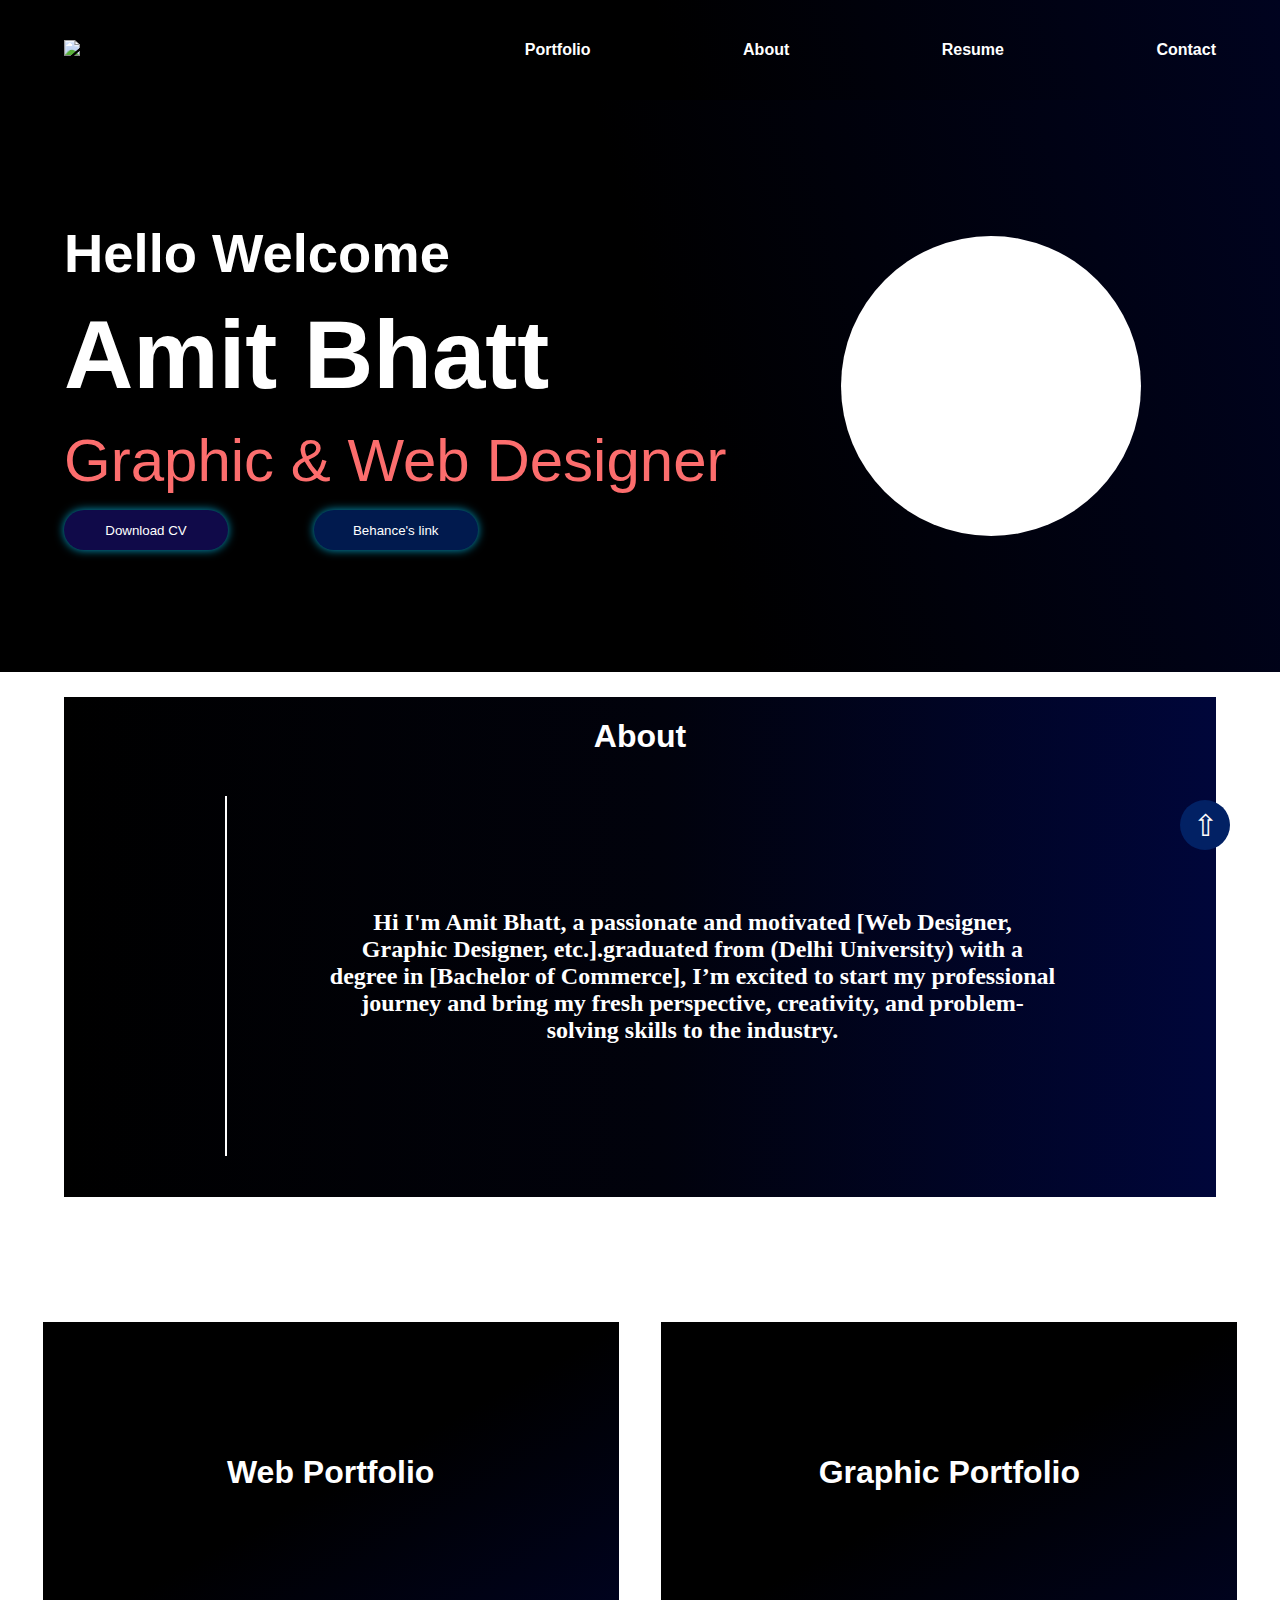
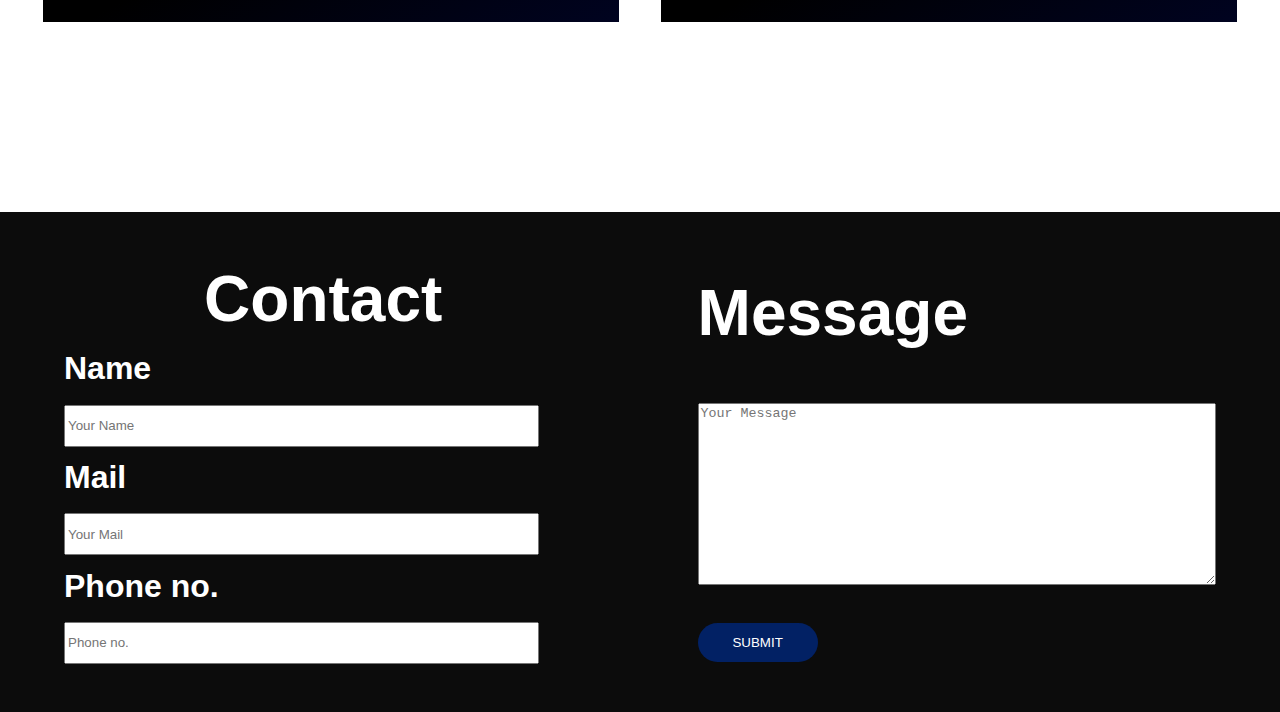
==== index.html @ 33910c09 "Add files via upload" ====
<!DOCTYPE html>
<html lang="en">

<head>
    <meta charset="UTF-8">
    <meta name="viewport" content="width=device-width, initial-scale=1.0">
    <title>Document</title>
    <link rel="stylesheet" href="style.css">
    <link href="https://fonts.googleapis.com/css2?family=Open+Sans:ital,wght@0,300..800;1,300..800&display=swap"
        rel="stylesheet">
</head>

<body>



    <a href="#header"><button class="btn1">&#8679;</button></a>


    <!-- nav button -->

    <nav>
        <div class="ham-menu">
            <span></span>
            <span></span>
            <span></span>
        </div>

    </nav>


    <header>
        <div class="header" id="header">
            <div class="logo"><img src="images/logoname.png"></div>
            <ul class="ul">
                <li class="profilephoto"></li>
                <li><a href="#portfolio"> Portfolio</a>


                <li><a href="#about">About</a></li>
                <li><a href="images/Amit CV.pdf" download="" target="_blank">Resume</a></li>
                <li><a href="#contact">Contact</a></li>
            </ul>
        </div>
    </header>


    <!-- Profile -->

    <div class="profile">
        <div class="profile1">

            <div class="profileleft">
                <div class="welcome">
                    <h1>Hello Welcome</h1>
                </div>

                <div class="name">
                    <h1>Amit Bhatt</h1>
                </div>

                <div class="role">
                    <li>Graphic & Web Designer</li>
                    </ul>
                </div>

                <div class="resumebtn1">
                    <button class="resumebtn"><a href="images/Amit CV.pdf"> Download CV</a></button>
                    <a href=""><button class="behance">Behance's link</button></a>
                </div>




                <!-- <div class="profiletext">
                        <p>I Code digital experience and beautiful brand aesthetics
                            As a young designer involved in making several projects, i have
                            the right mixing skills, knowledge, patience and inspiration to make
                            potential designs.
                        </p>
                    </div> -->

            </div>

            <div class="profileright">
                <div class="photo"></div>
            </div>
        </div>
    </div>


    <!-- about -->

    <div class="about" id="about">
        <div class="about1">
            <div class="abouttext">
                <h1>About</h1>
            </div>

            <div class="about2">
                <div class="line"></div>
                <div class="abouttext1">
                    <h2>Hi I'm Amit Bhatt, a passionate and motivated [Web
                        Designer, Graphic Designer, etc.].graduated from (Delhi University) with a degree in [Bachelor
                        of Commerce], I’m excited to start my professional
                        journey and bring my fresh perspective, creativity, and problem-solving skills to the industry.
                    </h2>
                </div>
            </div>
        </div>
    </div>

    <!-- portfolio -->

    <div class="portfolio" id="portfolio">


        <div class="tabs">
            <div class="webtab">
                <h1>Web Portfolio</h1>
            </div>

            <div class="graphictab">
                <h1>Graphic Portfolio</h1>

            </div>
        </div>

        <div class="web">

            <div class="webtext">
                <h1>Web Designing</h1>

            </div>
            <div class="no">
                <h2>1.Stich-Fix Website<h2>
            </div>

            <div class="website1">
                <div class="websiteui1"><img src="images/website1.png"></div>


                <div class="website1text">
                    <p>Website is build through HTML and CSS tools it is clothes branding related website, where user
                        can browse clothes, and responsive for all devices (smartphone, tablet and laptop)
                    </p>

                    <div class="tools">
                        <img src="images/html.png">
                        <img src="images/css.png">
                        <img src="images/javascript.png">
                    </div>
                    <a href="clone.html"><button class="link">website link</button></a>
                </div>

            </div>

            <div class="no">
                <h2>2.Plashoe Landscape Website<h2>
            </div>

            <div class="website2">

                <div class="website1text2">
                    <p>second website is created for shoes brand, where user can buy we have used same tools (HTML, CSS
                        and JAVASCRIPT)
                        and responsive for all devices smartphone,tablet and laptop.</p>
                    <div class="tools">
                        <img src="images/html.png">
                        <img src="images/css.png">
                        <img src="images/javascript.png">
                    </div>
                    <a href="Lanscape Website.html"><button class="link">website link</button></a>
                </div>

                <div class="websiteui2"><img src="images/website2.png"></div>
            </div>

            <div class="no">
                <h2>3.Error Page Website<h2>
            </div>

            <div class="website1">
                <div class="websiteui1"><img src="images/website3.png"></div>
                <div class="website1text">
                    <p>This is error page page which will show the server error warning to user.
                    </p>
                    <div class="tools">
                        <img src="images/html.png">
                        <img src="images/css.png">
                        <img src="images/javascript.png">
                    </div>
                    <a href="Error Page.html"><button class="link">website link</button></a>
                </div>
            </div>


            <div class="no">
                <h2>4.Outdoor Adventure (Single Page Website)<h2>
            </div>

            <div class="website3">
                <div class="website1text3">
                    <p>This is single page website is related to travelling 
                        website, created on only single page and in this website also use google font poppins san serif
                        and website responsive for all devices smartphone, tablet and laptop.
                    </p>
                    <div class="tools">
                        <img src="images/html.png">
                        <img src="images/css.png">
                        <img src="images/javascript.png">
                    </div>
                    <a href="travel.html"><button class="link">website link</button></a>
                </div>
                <div class="websiteui3"><img src="images/website4.png">
                </div>
            </div>

            <div class="no">
                <h2>5.Food Truck (single page website)<h2>
            </div>

            <div class="website1">
                <div class="websiteui1"><img src="images/website5.png"></div>
                <div class="website1text">
                    <p>This is single page website, one is related to food truck
                        website, created on only single page and in this website also use google font poppins san serif
                        and website responsive for all devices and website responsive for all devices
                        smartphone, tablet and laptop.
                    </p>
                    <div class="tools">
                        <img src="images/html.png">
                        <img src="images/css.png">
                        <img src="images/javascript.png">
                    </div>
                    <a href="Food.html"><button class="link">website link</button></a>
                </div>
            </div>

            <div class="no">
                <h2>6.Amazon Prime (Multiple Page Website)<h2>
            </div>

            <div class="website2">

                <div class="website1text">
                    <p>This is created for multiple website pages, website is working on multipages website related
                        entertainment content
                        (Movie, TV shows and Anime etc.) we also create website layout from scratch
                        and also use photoshop for logo and image resolution, all the pages here are responsive
                        for smartphones, tablets and laptop.(smartphone, tablet and laptop).
                    </p>
                    <div class="tools">
                        <img src="images/html.png">
                        <img src="images/css.png">
                        <img src="images/javascript.png">
                    </div>
                    <a href="Home.html"><button class="link">website link</button></a>
                </div>
                <div class="websiteui1"><img src="images/website6.png"></div>
            </div>
        </div>




        <div class="graphic" id="graphic">


            <div class="graphictexthead">
                <div class="graphictext">
                    <h1>Graphic Designing</h1>
                </div>
                <div class="logotext">
                    <h2>Logo Design</h2>
                </div>
            </div>


            <div class="graphic1">

                <div class="logo1"><img src="images/logo 1.png"></div>
                <div class="graphictext1">
                    This logo respresent (Delicious Point) restaurant that emphasizes high-quality, flavorful food in a
                    welcoming,
                    comfortable atmosphere. The restaurant offers a diverse range of dishes that cater to different
                    tastes, using fresh, premium ingredients. It’s a place where people come to enjoy a satisfying meal
                    that feels like an experience — indulgent yet familiar. The focus is on creating a destination for
                    anyone craving a delicious meal in a relaxed setting.
                </div>
            </div>

            <div class="graphic2">

                <div class="graphictext1">
                    The FoodieBuddy logo is designed to represent the vibrant, exciting world of food and culinary
                    exploration. It combines elements that evoke a sense of community, friendship, and passion for all
                    things food-related.
                </div>
                <div class="logo2"> <img src="images/logo 2.png"></div>
            </div>
            <div class="btn3">Behance link for both logo
                <a href=""><button class="behance1">Behance's link</button></a>
            </div>
        </div>
    </div>


    <form action="#">
        <div class="contact" id="contact">
            <div class="contact1">
                <div class="contactleft">
                    <div class="contacttext">
                        <h1>Contact</h1>
                    </div>
                    <div class="name1">Name</div>
                    <div class="name1"><input type="text" id="name" placeholder="Your Name"> </div>
                    <div class="name1">Mail</div>
                    <div class="name1"><input type="text" id="email" placeholder="Your Mail"></div>
                    <div class="name1">Phone no.</div>
                    <div class="name1"><input type="text" id="phone" placeholder="Phone no."></div>

                </div>
                <div class="contactright">
                    <div class="message">
                        <h1>Message<h1>
                    </div>
                    <div class="name2"><textarea type="text" id="message" placeholder="Your Message"></textarea></div>

                    <div class="btn2">
                        <button type="submit">SUBMIT</button>
                    </div>
                </div>
            </div>
        </div>
    </form>




    <script src="https://smtpjs.com/v3/smtp.js"></script>
    <script src="https://cdn.jsdelivr.net/npm/sweetalert2@11"></script>


    <script>

        // contact mail

        const form = document.querySelector('form');
        const fullname = document.getElementById("name");
        const email = document.getElementById("email");
        const phone = document.getElementById("phone");
        // const subject = document.getElementById("subject");
        const mess = document.getElementById("message");

        function sendEmail() {
            const bodyMessage = `Full Name: ${fullname.value}<br> Email: ${email.value}<br> Phone Number: ${phone.value}<br> 
             Message: ${mess.value}`;

            Email.send({
                Host: "smtp.elasticemail.com",
                Username: "mbhatt518@gmail.com",
                Password: "A0C6AF4D982AA64A4A8E4405C16E812046C7",
                To: 'mbhatt518@gmail.com',
                From: "mbhatt518@gmail.com",
                Subject: mess.value,
                Body: bodyMessage

            }).then(
                message => {
                    if (message == "OK") {
                        Swal.fire({
                            title: "Success!",
                            text: "Message Sent Successfully!",
                            icon: "success"
                        });

                    }
                }
            );
        }

        form.addEventListener("submit", (e) => {
            e.preventDefault();

            sendEmail();

        });

        // contact mail end


        // web js

        const webtab = document.querySelector(".webtab");
        const web = document.querySelector(".web");
        let clicked = true;

        // const graphictab = document.querySelector(".graphictab");

        webtab.addEventListener("click", () => {
            // webtab.classList.remove("webtab")
            if (clicked) {
                webtab.style.background = 'linear-gradient(151deg, rgb(0 0 0) 0%, rgb(9 31 147) 52%, rgb(5 7 24) 100%)';
                graphictab.style.background = '';
                clicked1 = true;

            }

            else {
                webtab.style.background = '';

            }

            clicked = !clicked;

            graphic.classList.remove("active")
            web.classList.toggle("active");


        });

        const graphictab = document.querySelector(".graphictab");
        const graphic = document.querySelector(".graphic");
        let clicked1 = true;
        // const graphictab = document.querySelector(".graphictab");

        graphictab.addEventListener("click", () => {

            if (clicked1) {
                graphictab.style.background = 'linear-gradient(151deg, rgb(0 0 0) 0%, rgb(9 31 147) 52%, rgb(5 7 24) 100%)';
                webtab.style.background = '';
                clicked = true;

            }
            else {
                graphictab.style.background = '';
            }



            clicked1 = !clicked1;

            graphic.classList.toggle("active");
            web.classList.remove("active");

        });


        const hamMenu = document.querySelector(".ham-menu");

        const ul = document.querySelector(".ul");

        hamMenu.addEventListener("click", () => {
            hamMenu.classList.toggle("active");
            ul.classList.toggle("active");
        });


    </script>



</body>

</html>
---- style.css ----
body {
    margin: 0;
    padding: 0;
    font-family: 'poppins', sans-serif;
}

html {
    scroll-behavior: smooth;
}


h1,
h2,
h3,
h4,
h5,
h6 {
    margin: 0;
}


.btn1 {
    width: 50px;
    height: 50px;
    background-color: rgb(2, 33, 100);
    border-radius: 50px;
    font-size: 30px;
    position: fixed;
    right: 50px;
    bottom: 50px;
    border: none;
}

.btn1:hover {
    transition: 0.5s;
    background-color: rgb(58, 58, 58);
    cursor: pointer;
}

a .btn1 {
    text-decoration: none;
    color: rgb(255, 253, 253);

}

header {
    width: 100%;
    height: 100px;
    /* background: linear-gradient(85deg, rgba(0,0,0,1) 0%, rgba(1,6,11,1) 68%, rgba(3,17,32,1) 96%, rgba(2,3,27,1) 100%); */
    background: linear-gradient(75deg, rgba(0, 0, 0, 1) 0%, rgba(0, 0, 0, 1) 52%, rgba(0, 3, 31, 1) 100%);
    display: flex;
    justify-content: center;
    align-items: center
}

.header {
    width: 90%;
    height: 100px;
    display: flex;
    justify-content: space-between;
    align-items: center;
    position: relative;
}

.header ul {
    width: 60%;
    height: 100px;
    display: flex;
    justify-content: space-between;
    align-items: center;
    font-size: 20px;
    font-weight: 600;
    font-family: Arial, Helvetica, sans-serif;
}


ul li {
    list-style: none;
    text-decoration: none;
    cursor: pointer;
    color: white;
    display: flex;
    justify-content: space-between;
    align-items: center;
    font-family: Arial, Helvetica, sans-serif;
    font-size: 16px;

}

ul li a {
    list-style: none;
    color: white;
    text-decoration: none;
}

.dropdown ul {
    width: 100%;
    list-style: none;
    cursor: pointer;
    color: white;
    display: flex;
    justify-content: space-evenly;
    align-items: center;
    flex-direction: column;
}

.dropdown ul li {
    width: 100%;
    text-align: center;
    display: flex;
    justify-content: center;
    align-items: center;


}

.dropdown ul li a {
    list-style: none;
    color: white;
    text-decoration: none;
}

.dropdown {
    display: none;
}

ul li:hover .dropdown {
    display: block;
    width: 225px;
    height: 100px;
    position: absolute;
    top: 60px;
    left: 400px;
    display: flex;
    justify-self: center;
    align-items: center;
    z-index: 8;
}

/* .dropdown {
    display: none;
}

ul li:hover .dropdown {
    display: block;
    position: absolute;
    margin-left: -16px;
    margin-top: 16px;
    z-index: 8;
    background-color: rgb(0, 0, 0);
    

} */


/* profile */

.profile {
    width: 100%;
    height: 572px;
    background: rgb(0, 0, 0);
    background: linear-gradient(75deg, rgba(0, 0, 0, 1) 0%, rgba(0, 0, 0, 1) 52%, rgba(0, 3, 31, 1) 100%);
    display: flex;
    justify-content: center;
    align-items: center;
}

.profile1 {
    width: 90%;
    height: 90%;
    display: flex;
    justify-content: space-between;
    align-items: center;

}

.profileleft {
    width: 70%;
    height: 360px;
    display: flex;
    justify-content: space-evenly;
    align-items: flex-start;
    flex-direction: column;

}

p {
    margin: 0;
    font-size: large;

}

.profiletext {
    width: 100%;
    /* text-align: center; */
    color: white;
    font-family: Arial, Helvetica, sans-serif;

}

.welcome {
    width: 100%;
    /* text-align: center; */
    font-size: 1.7rem;
    color: white;
    font-family: Arial, Helvetica, sans-serif;

}

.name {
    color: white;
    font-size: 3rem;
    font-family: 'Segoe UI', Tahoma, Geneva, Verdana, sans-serif;
}

.role {
    width: 100%;
    height: auto;
    font-size: 60px;

}

.role li {
    text-decoration: none;
    list-style: none;
    color: #FC6D6D;
}



.resumebtn1 {
    width: 59%;
    height: auto;
    display: flex;
    justify-content: space-between;
    align-items: center;

}

.resumebtn {
    width: 164px;
    height: 40px;
    background-color: rgb(16, 10, 73);
    box-shadow:0 0px 10px #059dc4;
    border-radius: 50px;
    cursor: pointer;
    transition: 0.5s;
    border: none;
}

.resumebtn a {
    color: white;
    text-decoration: none;
}

.resumebtn:hover {
    color: black;
    background-color: rgb(255, 255, 255);
    transition: 1s;
}

.resumebtn:hover a {
    color: rgb(7, 7, 7);
}


.behance {
    width: 164px;
    height: 40px;
    background-color: #011a4e;
    box-shadow:0 0px 10px #059dc4;
    border-radius: 50px;
    border: none;
    color: white;
    cursor: pointer;
}

.behance:hover {
    color: rgb(0, 0, 0);
    background-color: rgb(255, 255, 255);
    transition: 1s;

}

.behance:hover a {
    color: rgb(0, 0, 0);

}

.btn3{
    width: 100%;
    height: 100px;
    display: flex;
    justify-content: center;
    align-items: center;
    margin: 0 10px;
    font-size: large;
    color: white;
    font-family: 'poppins'sans-serif;
}

.behance1 {
    width: 129px;
    height: 39px;
    background-color: #011a4e;
    box-shadow:0 0px 10px #059dc4;
    border-radius: 50px;
    border: none;
    color: white;
    cursor: pointer;
    margin: 0 30px;
    
}

.behance1:hover {
    color: rgb(0, 0, 0);
    background-color: rgb(255, 255, 255);
    transition: 1s;

}

.behance1:hover a {
    color: rgb(0, 0, 0);

}







.profileright {
    width: 45%;
    height: 400px;
    display: flex;
    justify-content: center;
    align-items: center;

}

.photo {
    width: 300px;
    height: 300px;
    background-color: white;
    border-radius: 200px;
    display: flex;
    justify-content: center;
    align-items: center;
    overflow: hidden;
}

.profilephoto {
    display: none;
}

.photo img {
    width: 100%;
    height: 100%;
}


/* about */

.about {
    width: 100%;
    height: 550px;
    /* background: linear-gradient(75deg, rgba(0, 0, 0, 1) 0%, rgba(0, 0, 0, 1) 52%, rgba(0, 3, 31, 1) 100%); */
    display: flex;
    justify-content: center;
    align-items: center;

}

.about1 {
    width: 90%;
    height: 500px;
    /* background: linear-gradient(75deg, rgba(0, 0, 0, 1) 0%, rgba(0, 0, 0, 1) 52%, rgba(0, 3, 31, 1) 100%); */
    background: linear-gradient(90deg, rgb(0 0 0) 0%, rgb(1 2 12) 52%, rgb(0 6 58) 100%);
    display: flex;
    justify-content: space-evenly;
    align-items: center;
    flex-direction: column;

}

.abouttext {
    color: white;
}



.about2 {
    width: 90%;
    height: 400px;
    display: flex;
    justify-content: space-evenly;
    align-items: center;

}

.line {
    width: 2px;
    height: 90%;
    background-color: white;
}

.abouttext1 {
    width: 70%;
    height: 90%;
    color: rgb(255, 255, 255);
    text-align: center;
    display: flex;
    justify-content: center;
    align-items: center;
    /* font-family: 'poppins', sans-serif; */
    font-family: ui-sans-serif;
}


/* portfolio */

.portfolio {
    width: 100%;
    /* height: 4000px; */
    height: auto;
    background: linear-gradient(75deg, rgba(0, 0, 0, 1) 0%, rgba(0, 0, 0, 1) 52%, rgba(0, 3, 31, 1) 100%);

}

.space {
    width: 100%;
    height: 100px;

}


.webtext {
    width: 100%;
    height: 90px;
    text-align: center;
    /* background: linear-gradient(75deg, rgba(0,0,0,1) 0%, rgb(0 2 18) 52%, rgba(0 9 88) 100%); */
    background: linear-gradient(87deg, rgb(10 10 56) 0%, rgb(5 11 44) 52%, rgb(1 8 84) 100%);
    color: white;
    display: flex;
    justify-content: center;
    align-items: center;
}

/* tabs */

.tabs {
    width: 100%;
    height: 500px;
    display: flex;
    justify-content: space-evenly;
    align-items: center;
    /* background: linear-gradient(75deg, rgba(0, 0, 0, 1) 0%, rgba(0, 0, 0, 1) 0%,rgb(0 5 44) 52%, rgb(1 14 137) 100%); */
    background-color: rgb(255, 255, 255);

}

.webtab {
    width: 45%;
    height: 300px;
    color: white;
    display: flex;
    justify-content: center;
    align-items: center;
    background: linear-gradient(151deg, rgb(0, 0, 0) 0%, rgb(0, 0, 0) 52%, rgb(0, 3, 32) 100%);
    /* background: blue; */
    cursor: pointer;
}




.webtab:hover {
    transition: 1s;
    font-size: 1.4rem;
}



.graphictab {
    width: 45%;
    height: 300px;
    color: white;
    display: flex;
    justify-content: center;
    align-items: center;
    background: linear-gradient(151deg, rgb(0, 0, 0) 0%, rgb(0, 0, 0) 52%, rgb(0, 3, 32) 100%);
    cursor: pointer;
}

.graphictab:hover {
    transition: 1s;
    font-size: 1.4rem;
}



/* webdesigning */

.web {
    display: none;
}

/* .web {
    
    width: 100%;
    height: 2345px;
    display: flex;
    justify-content: space-evenly;
    align-items: center;
    flex-direction: column;
    color: rgb(0, 0, 0);
    background: linear-gradient(75deg, rgba(0, 0, 0, 1) 0%, rgb(0 2 18) 52%, rgba(0 9 88) 100%);
} */

.web.active {
    width: 100%;
    height: 3199px;
    display: flex;
    justify-content: space-evenly;
    align-items: center;
    flex-direction: column;
    color: rgb(0, 0, 0);
    background: linear-gradient(75deg, rgba(0, 0, 0, 1) 0%, rgb(0 2 18) 52%, rgba(0 9 88) 100%);
}



.website1 {
    width: 100%;
    height: 290px;
    display: flex;
    justify-content: space-evenly;
    align-items: center;
}


.no {
    width: 100%;
    height: 100px;
    color: white;
    text-align: center;
    display: flex;
    justify-content: center;
    align-items: center;
}


.websiteui1 {
    width: 33%;
    height: 240px;
    color: white;

}

.websiteui1 img {
    width: 100%;
    height: 100%;

}


/* .website1cover{
    width: 70%;
    height: 360px;
    background-color: blue;
} */


.website1text {
    width: 50%;
    height: 290px;
    font-size: 2rem;
    display: flex;
    justify-content: space-evenly;
    align-items: center;
    flex-direction: column;
    font-family: "Open Sans", sans-serif;
    font-optical-sizing: auto;
    color: white;
    /* background-color: rgba(180, 180, 180, 0.466); */
}



.tools {
    width: 25%;
    height: 100px;
    display: flex;
    justify-content: space-between;
    align-items: center;
}

.tools img {
    width: 70px;
    height: 70px;
}



.link {
    width: 140px;
    height: 40px;
    border-radius: 30px;
    text-align: center;
    display: flex;
    align-items: center;
    justify-content: center;
    background: #f1ff0a;
    cursor: pointer;
    border: none;
}

.website1text a {
    font-size: 1.2rem;
    text-decoration: none;
    color: black;
}



.website2 {
    width: 100%;
    height: 290px;
    display: flex;
    justify-content: space-evenly;
    align-items: center;
    color: wheat;

}

.website1text2 a {
    font-size: 1.2rem;
    text-decoration: none;
    color: black;
}

.websiteui2 {
    width: 33%;
    height: 240px;
    color: white;

    display: flex;
    justify-content: space-between;
    align-items: center;
    flex-direction: column;
}



.websiteui2 img {
    width: 100%;
    height: 100%;
}

/* two single page */

.website3 {
    width: 100%;
    height: 290px;
    display: flex;
    justify-content: space-around;
    align-items: center;

}

.website1text3 {
    width: 50%;
    height: 290px;
    /* font-size: 1.6rem; */
    display: flex;
    justify-content: space-evenly;
    align-items: center;
    flex-direction: column;
    font-family: "Open Sans", sans-serif;
    font-optical-sizing: auto;
    color: white;
    /* background-color: rgba(180, 180, 180, 0.466); */

}

.website1text3 a {
    font-size: 1.2rem;
    text-decoration: none;
    color: black;
}



.websiteui3 {
    width: 33%;
    height: 240px;
    display: flex;
    justify-content: space-evenly;
    align-items: center;
}

.websiteui3 img {
    width: 100%;
    height: 100%;
}





.website1text2 {
    width: 50%;
    height: 290px;
    /* font-size: 1.6rem; */
    font-family: sans-serif;
    display: flex;
    justify-content: space-evenly;
    align-items: center;
    flex-direction: column;
    font-family: "Open Sans", sans-serif;
    font-optical-sizing: auto;
    color: white;

}


/* graphic */

.graphic {
    display: none;
}

.graphic.active {
    width: 100%;
    height: 1050px;
    display: flex;
    justify-content: space-between;
    align-items: center;
    flex-direction: column;
    background: linear-gradient(87deg, rgb(0 0 0) 0%, rgb(51 61 135) 52%, rgb(119 124 173) 100%);
}

.graphictexthead {
    width: 100%;
    height: 306px;
    display: flex;
    justify-content: space-evenly;
    align-items: center;
    flex-direction: column;
}

.graphictext {
    width: 100%;
    height: 90px;
    text-align: center;
    background: linear-gradient(87deg, rgb(10 10 56) 0%, rgb(41 50 124) 52%, rgb(116 121 171) 100%);
    color: white;
    display: flex;
    align-items: center;
    justify-content: center;


}

.logotext {
    width: 100%;
    height: 40px;
    text-align: center;
    color: white;
    display: flex;
    align-items: center;
    justify-content: center;
}



.graphic1 {
    width: 100%;
    height: 600px;
    display: flex;
    justify-content: space-evenly;
    align-items: center;


}

.graphic2 {
    width: 100%;
    height: 600px;
    display: flex;
    justify-content: space-evenly;
    align-items: center;


}

.logo1 {
    width: 40%;
    height: 360px;
    border-radius: 40px;

}

.logo1 img {
    width: 100%;
    height: 100%;

}

.logo2 {
    width: 40%;
    height: 360px;
    border-radius: 40px;
    overflow: hidden;

}

.logo2 img {
    width: 100%;
    height: 100%;

}




.graphictext1 {
    width: 50%;
    height: 200px;
    color: white;
    display: flex;
    justify-content: center;
    align-items: center;
    font-size: 20px;
    font-family: ui-sans-serif;

}






/* resume */

/* contact */



form {
    width: 100%;
    height: 590px;
    display: flex;
    justify-content: flex-end;
    align-items: center;
    flex-direction: column;
}

.contact {
    width: 100%;
    height: 500px;
    display: flex;
    justify-content: center;
    align-items: center;
    background-color: rgb(12 12 12);
    color: white;
}

.contact1 {
    width: 90%;
    height: 300px;
    display: flex;
    justify-content: space-between;
    align-items: center;


}

.contactleft {
    width: 45%;
    height: 400px;
    display: flex;
    justify-content: space-between;
    align-items: center;
    flex-direction: column;
}

.contacttext {
    font-size: 2rem;
    font-family: sans-serif;
}

.name1 {
    width: 100%;
    height: 40px;
    font-size: 2rem;
    font-family: sans-serif;
    font-weight: 700;

}



input {
    width: 90%;
    height: 90%;
    outline: none;
    display: flex;
    justify-content: center;
    align-items: center;


}

.contactright {
    width: 45%;
    height: 400px;
    display: flex;
    justify-content: space-between;
    align-items: center;
    flex-direction: column;

}

.message {
    width: 100%;
    height: 102px;
    font-size: 2rem;
    font-family: sans-serif;
    font-weight: 700;
    display: flex;
    justify-content: flex-start;
    align-items: center;
}

.name2 {
    width: 100%;
    height: 176px;
    display: flex;
    justify-content: center;
    align-items: center;
    background-color: aquamarine;
}

.name2 textarea {
    width: 100%;
    height: 176px;
    display: flex;
    align-items: center;
}

.btn2 {
    width: 100%;
    height: 39px;
    display: flex;
    justify-content: flex-start;

}

.btn2 button {
    width: 120px;
    height: 39px;
    background: #022164;
    color: white;
    cursor: pointer;
    justify-content: flex-start;
    align-items: flex-start;
    border-radius: 20px;
    border: none;
}

.btn2 button:hover {
    background-color: #ffffff;
    color: rgb(0, 0, 0);
    transition: 1s;
}



@media only screen and (max-width:768px) {



    .logo {
        width: 90px;
        height: 70px;
        display: flex;
        justify-content: center;
        align-items: center;
    }


    .logo img {
        width: 70px;
        height: 70px;
    }

    .header {
        position: relative;
    }

    .header ul {
        width: 50%;
        padding: 0;
        height: 110vh;
        max-width: 50%;
        right: 10px;
        position: fixed;
        display: flex;
        justify-content: space-evenly;
        align-items: center;
        flex-direction: column;
        font-size: 20px;
        font-weight: 600;
        position: fixed;
        background: #030512;
        font-family: Arial, Helvetica, sans-serif;
        top: -20px;
        /* text-align: center; */
        right: -390px;
        transition: 0.5s;
    }

    .header ul.active {
        right: -39px;
    }

    .photo {
        width: 300px;
        height: 300px;
    }


    .profilephoto {
        width: 100px;
        height: 100px;
        display: block;
        border-radius: 70px;
        background-color: rgb(255, 255, 255);
    }

    /* nav{
    width: 100px;
    height: 100px;
    background-color: rgb(59, 57, 57);
} */

    .ham-menu {
        width: 36px;
        height: 36px;
        background-color: #00000078;
        display: flex;
        justify-content: space-evenly;
        align-items: center;
        flex-direction: column;
        position: fixed;
        right: 26px;
        top: 20px;
        z-index: 1;
    }



    .ham-menu span {
        width: 70%;
        height: 2px;
        background-color: rgb(255, 255, 255);
        left: 50%;
        top: 50%;
        position: absolute;
        transform: translate(-50%, -50%);
        transition: .3s ease;


    }

    .ham-menu span:nth-child(1) {
        top: 34%;
    }

    .ham-menu span:nth-child(3) {
        top: 66%;
    }



    .ham-menu.active span:nth-child(1) {
        top: 50%;
        transform: translate(-50%, -50%) rotate(45deg);
    }

    .ham-menu.active span:nth-child(2) {
        opacity: 0;
    }

    .ham-menu.active span:nth-child(3) {
        top: 50%;
        transform: translate(-50%, -50%) rotate(-45deg);
    }

    /* profile */

    .profile {
        height: 399px;
    }




    /* profile */




    .profileleft {
        height: 278px;

    }

    .welcome {
        width: 100%;
        font-size: 1rem;
    }

    .name {
        font-size: 1rem;
    }

    .resumebtn1 {
        width: 60%;
    }

    .resumebtn {
        width: 46%;
        height: 34px;
    }

    .behance {
        width: 100px;
        height: 34px;

    }



    .role {
        font-size: 40px;
    }


    .tabs {
        height: 330px;
    }

    .webtab {
        height: 200px;
        font-size: 0.7rem;
    }



    .graphictab:hover {
        font-size: 1rem;
    }

    .webtab:hover {
        font-size: 1rem;
    }


    .graphictab {
        height: 200px;
        font-size: 0.7rem;
    }


    /* about */
    .about {

        height: 399px;
    }

    .about1 {
        height: 336px;
    }

    .about2 {
        height: 190px;
    }

    .abouttext1 {
        font-size: 12px;
    }


    /* web designing */



    .web.active {
        width: 100%;
        height: 4000px;
    }

    .webtext {
        height: 121px;
    }

    .website1 {
        width: 100%;
        height: 426px;
        display: flex;
        justify-content: space-evenly;
        align-items: center;
        flex-direction: column;
    }

    .website2 {
        width: 100%;
        height: 426px;
        display: flex;
        justify-content: space-evenly;
        align-items: center;
        flex-direction: column-reverse;
    }

    .website3 {
        width: 100%;
        height: 426px;
        flex-direction: column-reverse;
    }

    .websiteui1,
    .websiteui2, .websiteui3 {
        width: 40%;
        height: 205px;
    }

    
    .website1text {
        width: 90%;
        height: 290px;
        font-size: large;
    }

    .website1text2 {
        width: 90%;
        height: 290px;
        font-size: large;
    }

    .website1text3 {
        width: 90%;
    }

    p {
        margin: 0;
        font-size: small;
    }

    .webtext {
        width: 100%;
        height: 55px;
    }

    .tools{
        width: 20%;
    }

    .tools img {
        width: 45px;
        height: 45px;
    }


    .link {
        width: 129px;
        height: 32px;
        border: none;
    }

    /* graphic */

    .graphic.active {
        height: 793px;
    }

    .graphictexthead {
        height: 186px;
    }

    .graphic1 {

        height: 278px;

    }

    .graphic2 {

        height: 278px;

    }

    .logo1 {
        width: 273px;
        height: 227px;
    }

    .logo2 {
        width: 273px;
        height: 227px;
    }


    .graphictext {
        height: 55px;
    }

    .graphictext1 {
        height: 100px;
        font-size: small;

    }


    /* contact */
    form {
        height: 891px;
    }

    .contact {
        height: 820px;
    }

    .contact1 {
        flex-direction: column;
        height: 760px;
    }

    .contactleft,
    .contactright {
        width: 70%;


    }

    .contacttext {
        font-size: 1.2rem;
    }

    .message {
        font-size: 1.2rem;
        justify-content: center;
    }

    .name1 {
        font-size: 1.4rem;
    }


}


@media only screen and (max-width:640px) {



    .header ul {
        max-width: 100%;

    }


    .header ul.active {

        width: 100%;
        right: 0;
    }

    /* profile */

    .profile {
        width: 100%
    }

    .profileleft {
        width: 100%;
        height: 100%;
    }

    .profileright {
        display: none;
    }

    .welcome {
        text-align: center;
    }


    .name {
        width: 100%;
        font-size: 1.6rem;
        text-align: center;
    }

    .role {
        width: 100%;
        height: auto;
        font-size: 40px;
        text-align: center;
    }

    .resumebtn1 {
        width: 100%;
        height: 120px;
        display: flex;
        justify-content: space-evenly;
        flex-direction: column;
    }


    .resumebtn {
        width: 136px;


    }
    .btn3 {
        width: 100%;
        height: 158px;
        display: flex;
        justify-content: space-evenly;
       flex-direction: column;
    }

    

    .behance{
        width: 136px;
    }


    /* about */

    .abouttext1 {
        font-size: 9px;
        font-family: ui-sans-serif;
    }

    .tabs {
        height: 538px;
        display: flex;
        flex-direction: column;
        justify-content: space-evenly;
        align-items: center;
    }

    .webtab,
    .graphictab {
        width: 90%;
    }
    .webtext {
        width: 100%;
        height: 220px;
    }

    .web.active {

        height: 4300px;
    }

    .no{
        width: 90%;
    }

    .website1 {
        height: 1100px;
        flex-direction: column;

    }



    .websiteui1,
    .websiteui2, .websiteui3 {
        width: 60%;
        height: 150px;
    }

    .website1text {
        width: 84%;
    }

    .tools {
        width: 50%;
    }



    .website1text2 {
        width: 70%;
    }


    .website2 {
        height: 1100px;
        flex-direction: column-reverse;

    }



    .website1text2 {
        width: 84%;
    }

    .website3 {
        height: 1100px;
        flex-direction: column-reverse;

    }

    .website1text3 {
        width: 84%;
    }

  


    /* graphic */

    .graphic.active {
        height: 1200px;
        justify-content: space-evenly;
    }

    .graphic1 {
        height: 528px;
        flex-direction: column;

    }

    .graphic2 {
        height: 528px;
        flex-direction: column-reverse;

    }


    .logo1 {
        width: 100%;
        height: 314px;

    }

    .logo2 {
        width: 100%;
        height: 338px;
        flex-direction: column-reverse;
    }

    .graphictext1 {
        width: 90%;
        font-size: 1rem;
    }


    /* contact */

    .contacthead {
        height: 820px;
    }

    .contact {
        height: 806px;
    }

    .contact1 {
        height: 677px;
    }


    .contactleft,
    .contactright {
        width: 100%;
    }

    .name1 {
        display: flex;
        justify-content: flex-start;
        align-items: center;

    }

    .name2 {
        height: 146px;
    }






}
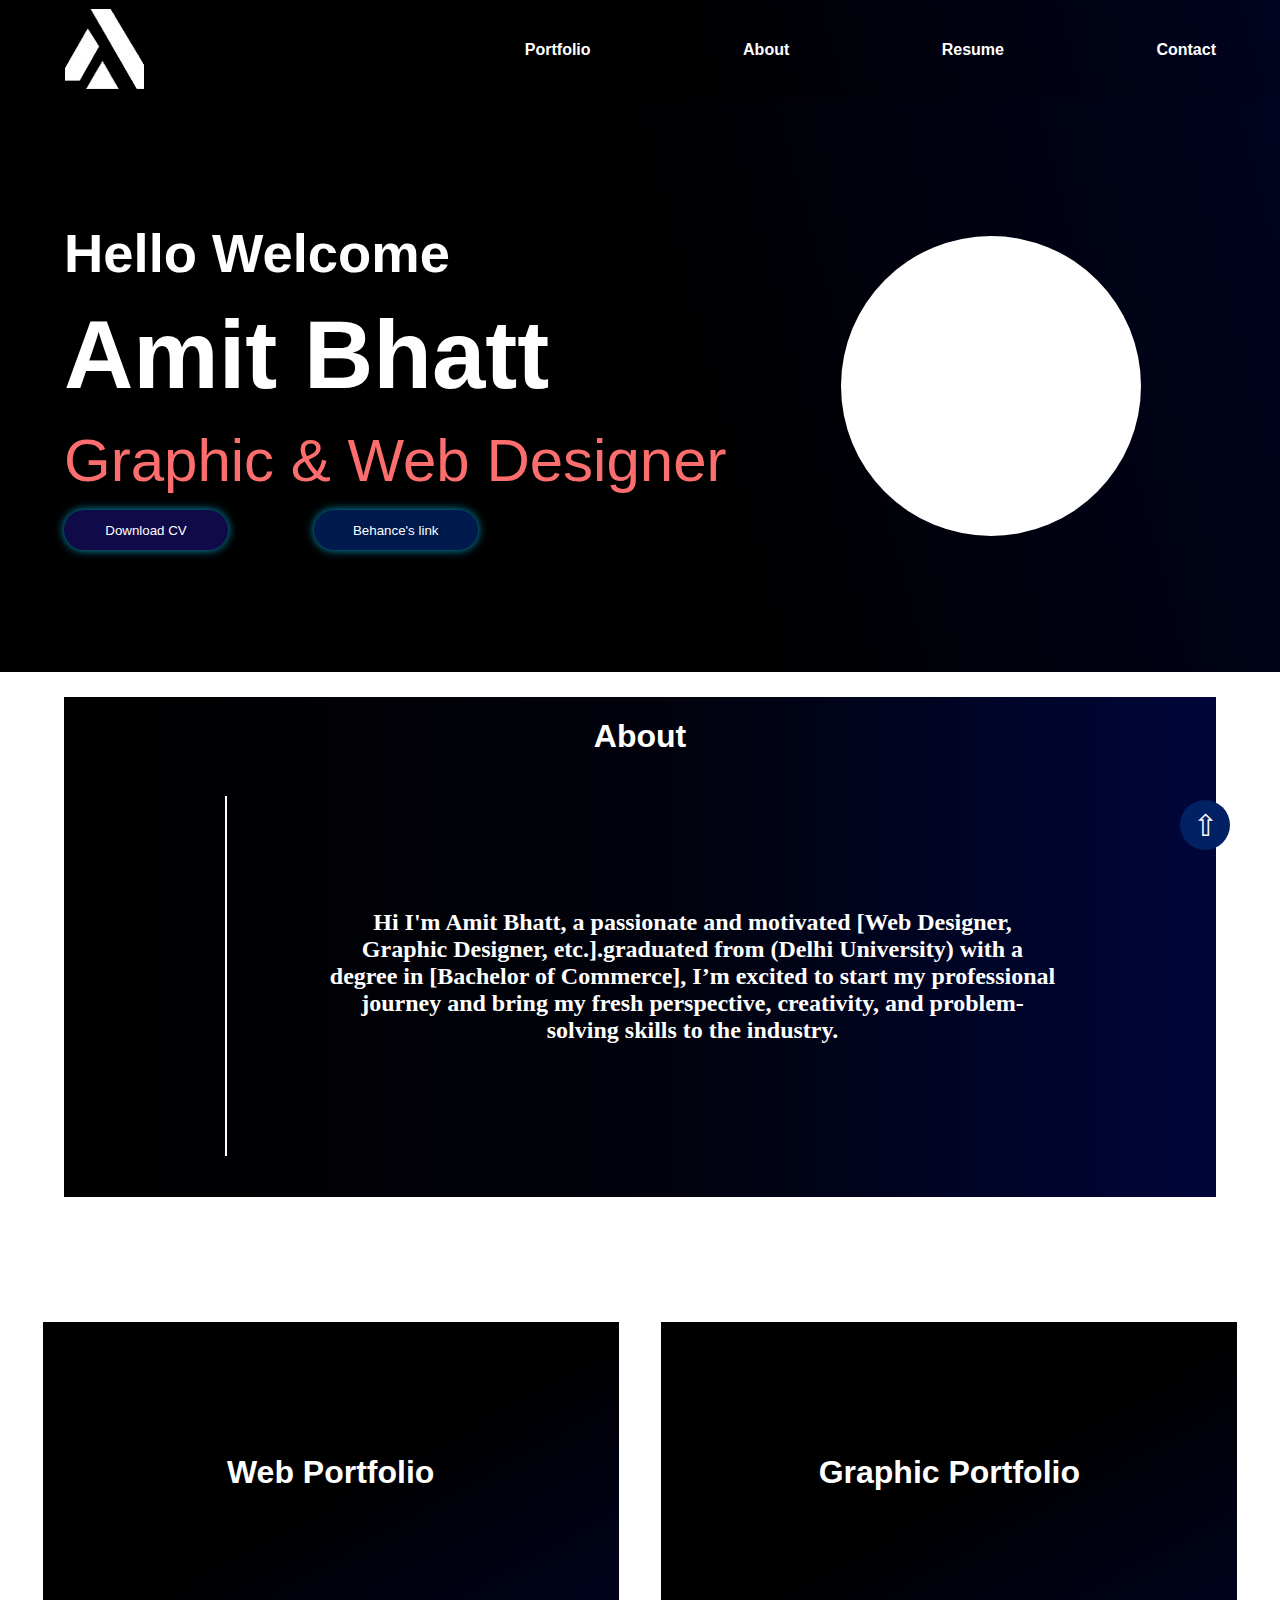
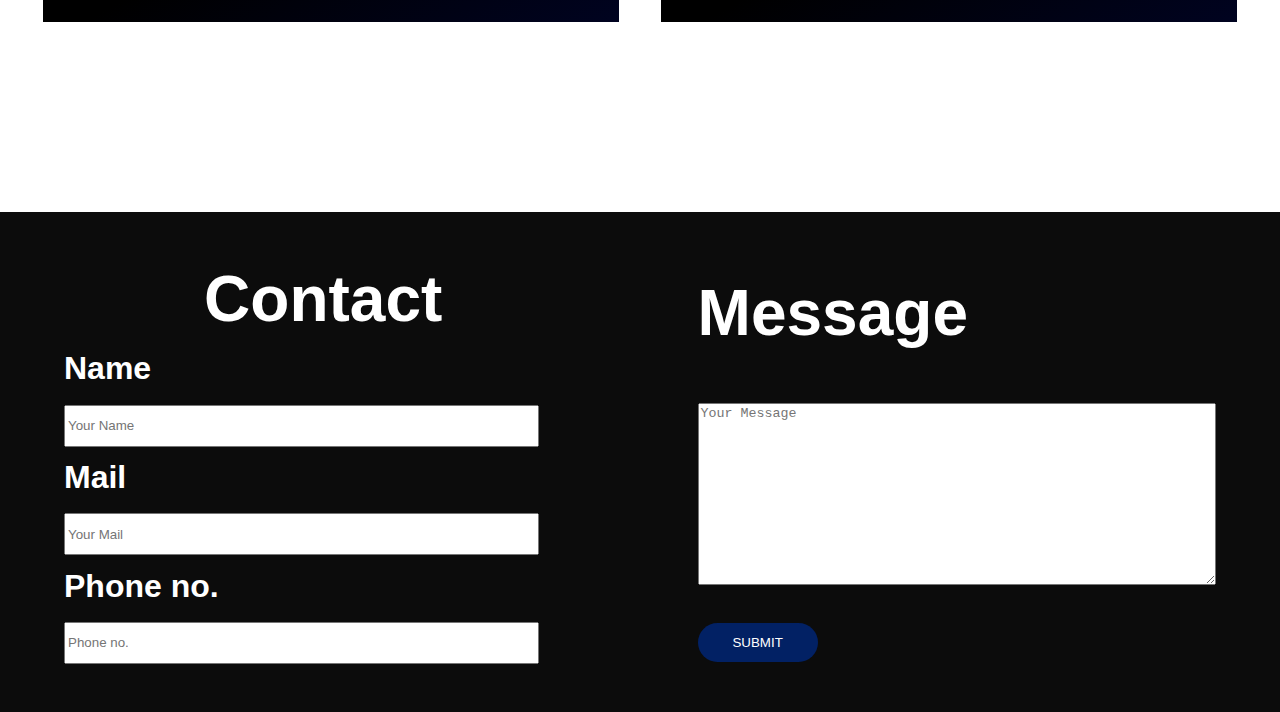
==== commit dd3164c5: "Add files via upload" ====
--- a/index.html
+++ b/index.html
@@ -404,19 +404,25 @@
                 webtab.style.background = 'linear-gradient(151deg, rgb(0 0 0) 0%, rgb(9 31 147) 52%, rgb(5 7 24) 100%)';
                 graphictab.style.background = '';
                 clicked1 = true;
+                window.scrollBy(0, 1000);
+                
 
             }
 
             else {
                 webtab.style.background = '';
+                window.scrollBy(0, -400);
 
             }
+
+            
 
             clicked = !clicked;
 
             graphic.classList.remove("active")
             web.classList.toggle("active");
-
+            
+            
 
         });
 
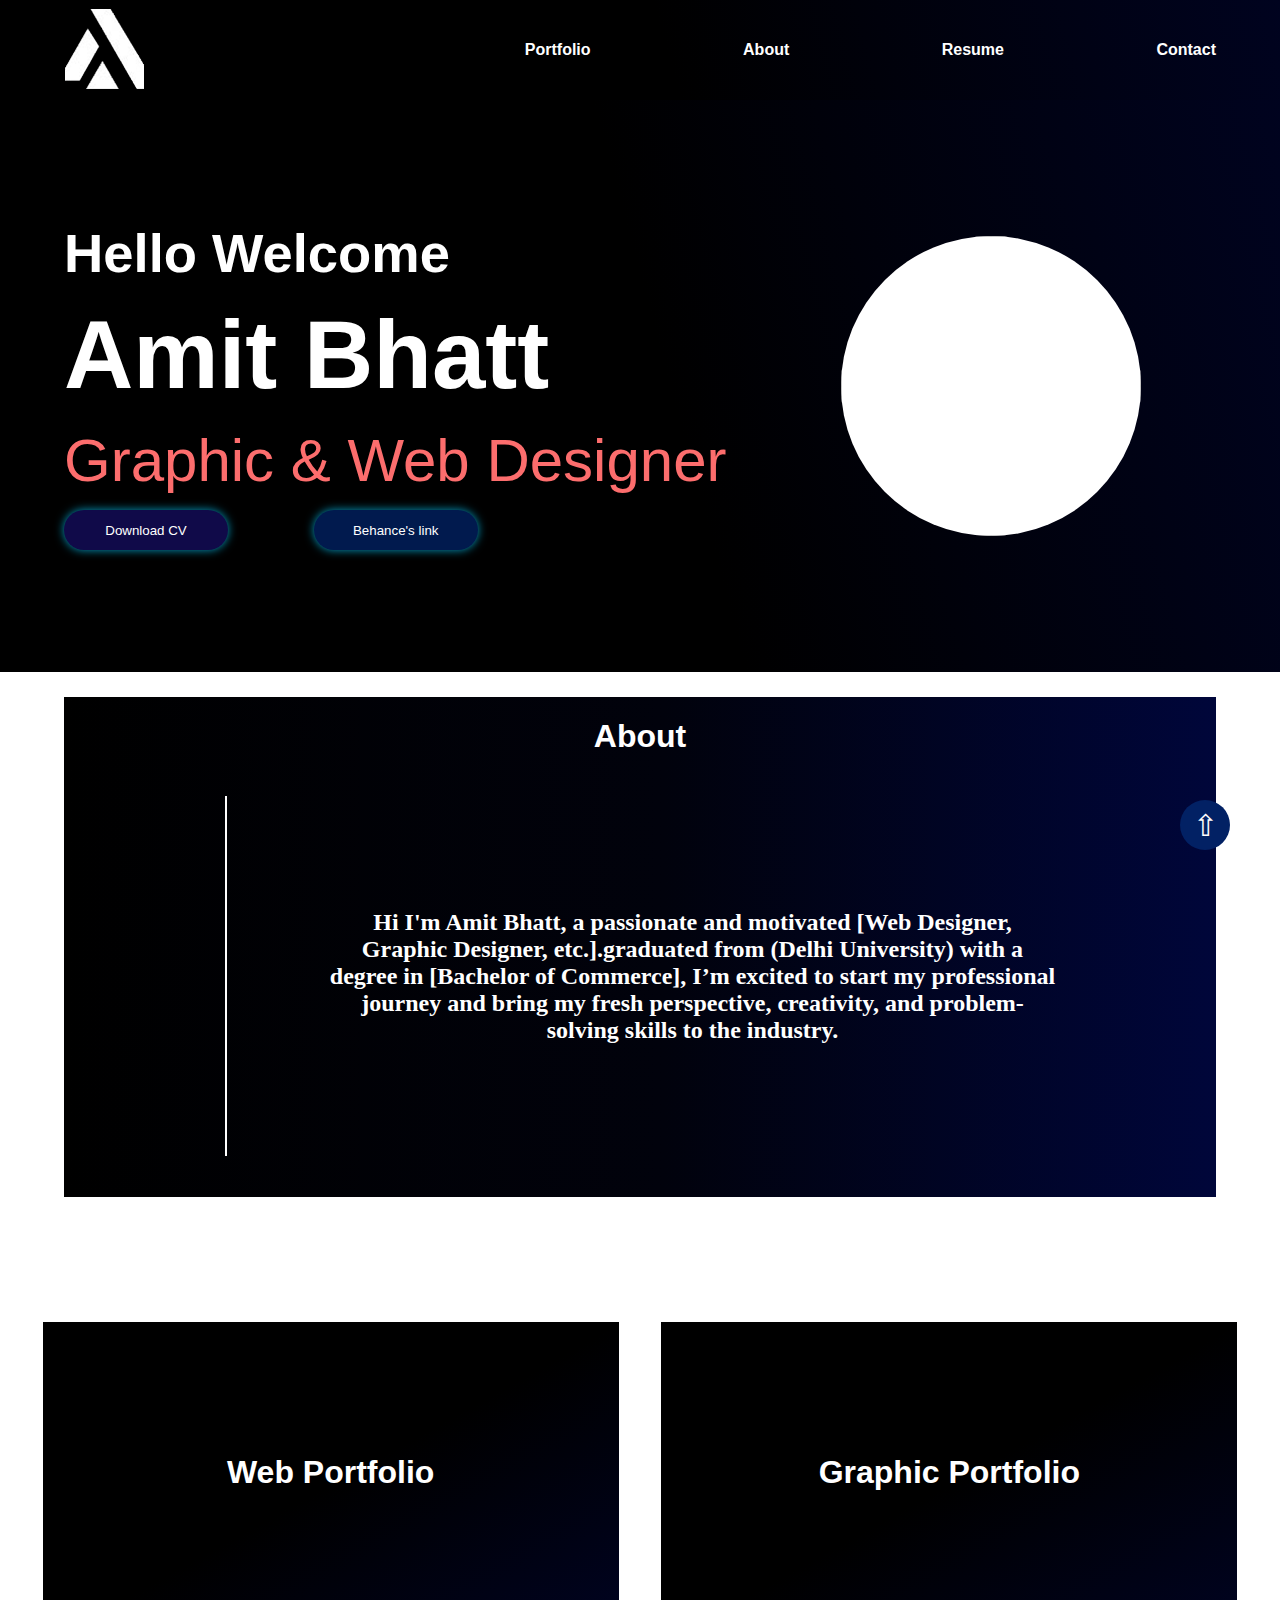
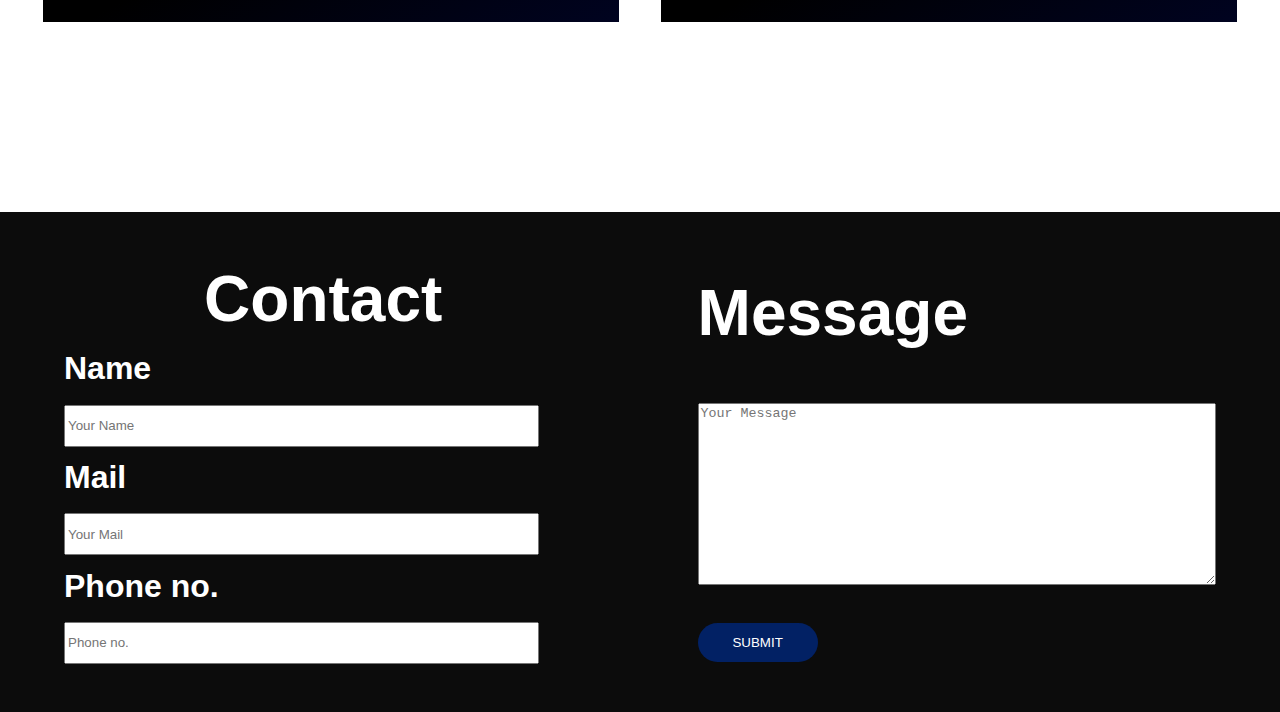
==== commit fc785d4c: "Add files via upload" ====
--- a/index.html
+++ b/index.html
@@ -83,7 +83,7 @@
             </div>
 
             <div class="profileright">
-                <div class="photo"></div>
+                <div class="photo"><img src="images/Photo1.jpeg"></div>
             </div>
         </div>
     </div>
@@ -342,128 +342,7 @@
     <script src="https://cdn.jsdelivr.net/npm/sweetalert2@11"></script>
 
 
-    <script>
-
-        // contact mail
-
-        const form = document.querySelector('form');
-        const fullname = document.getElementById("name");
-        const email = document.getElementById("email");
-        const phone = document.getElementById("phone");
-        // const subject = document.getElementById("subject");
-        const mess = document.getElementById("message");
-
-        function sendEmail() {
-            const bodyMessage = `Full Name: ${fullname.value}<br> Email: ${email.value}<br> Phone Number: ${phone.value}<br> 
-             Message: ${mess.value}`;
-
-            Email.send({
-                Host: "smtp.elasticemail.com",
-                Username: "mbhatt518@gmail.com",
-                Password: "A0C6AF4D982AA64A4A8E4405C16E812046C7",
-                To: 'mbhatt518@gmail.com',
-                From: "mbhatt518@gmail.com",
-                Subject: mess.value,
-                Body: bodyMessage
-
-            }).then(
-                message => {
-                    if (message == "OK") {
-                        Swal.fire({
-                            title: "Success!",
-                            text: "Message Sent Successfully!",
-                            icon: "success"
-                        });
-
-                    }
-                }
-            );
-        }
-
-        form.addEventListener("submit", (e) => {
-            e.preventDefault();
-
-            sendEmail();
-
-        });
-
-        // contact mail end
-
-
-        // web js
-
-        const webtab = document.querySelector(".webtab");
-        const web = document.querySelector(".web");
-        let clicked = true;
-
-        // const graphictab = document.querySelector(".graphictab");
-
-        webtab.addEventListener("click", () => {
-            // webtab.classList.remove("webtab")
-            if (clicked) {
-                webtab.style.background = 'linear-gradient(151deg, rgb(0 0 0) 0%, rgb(9 31 147) 52%, rgb(5 7 24) 100%)';
-                graphictab.style.background = '';
-                clicked1 = true;
-                window.scrollBy(0, 1000);
-                
-
-            }
-
-            else {
-                webtab.style.background = '';
-                window.scrollBy(0, -400);
-
-            }
-
-            
-
-            clicked = !clicked;
-
-            graphic.classList.remove("active")
-            web.classList.toggle("active");
-            
-            
-
-        });
-
-        const graphictab = document.querySelector(".graphictab");
-        const graphic = document.querySelector(".graphic");
-        let clicked1 = true;
-        // const graphictab = document.querySelector(".graphictab");
-
-        graphictab.addEventListener("click", () => {
-
-            if (clicked1) {
-                graphictab.style.background = 'linear-gradient(151deg, rgb(0 0 0) 0%, rgb(9 31 147) 52%, rgb(5 7 24) 100%)';
-                webtab.style.background = '';
-                clicked = true;
-
-            }
-            else {
-                graphictab.style.background = '';
-            }
-
-
-
-            clicked1 = !clicked1;
-
-            graphic.classList.toggle("active");
-            web.classList.remove("active");
-
-        });
-
-
-        const hamMenu = document.querySelector(".ham-menu");
-
-        const ul = document.querySelector(".ul");
-
-        hamMenu.addEventListener("click", () => {
-            hamMenu.classList.toggle("active");
-            ul.classList.toggle("active");
-        });
-
-
-    </script>
+    <script src="javascript.js"></script>
 
 
 
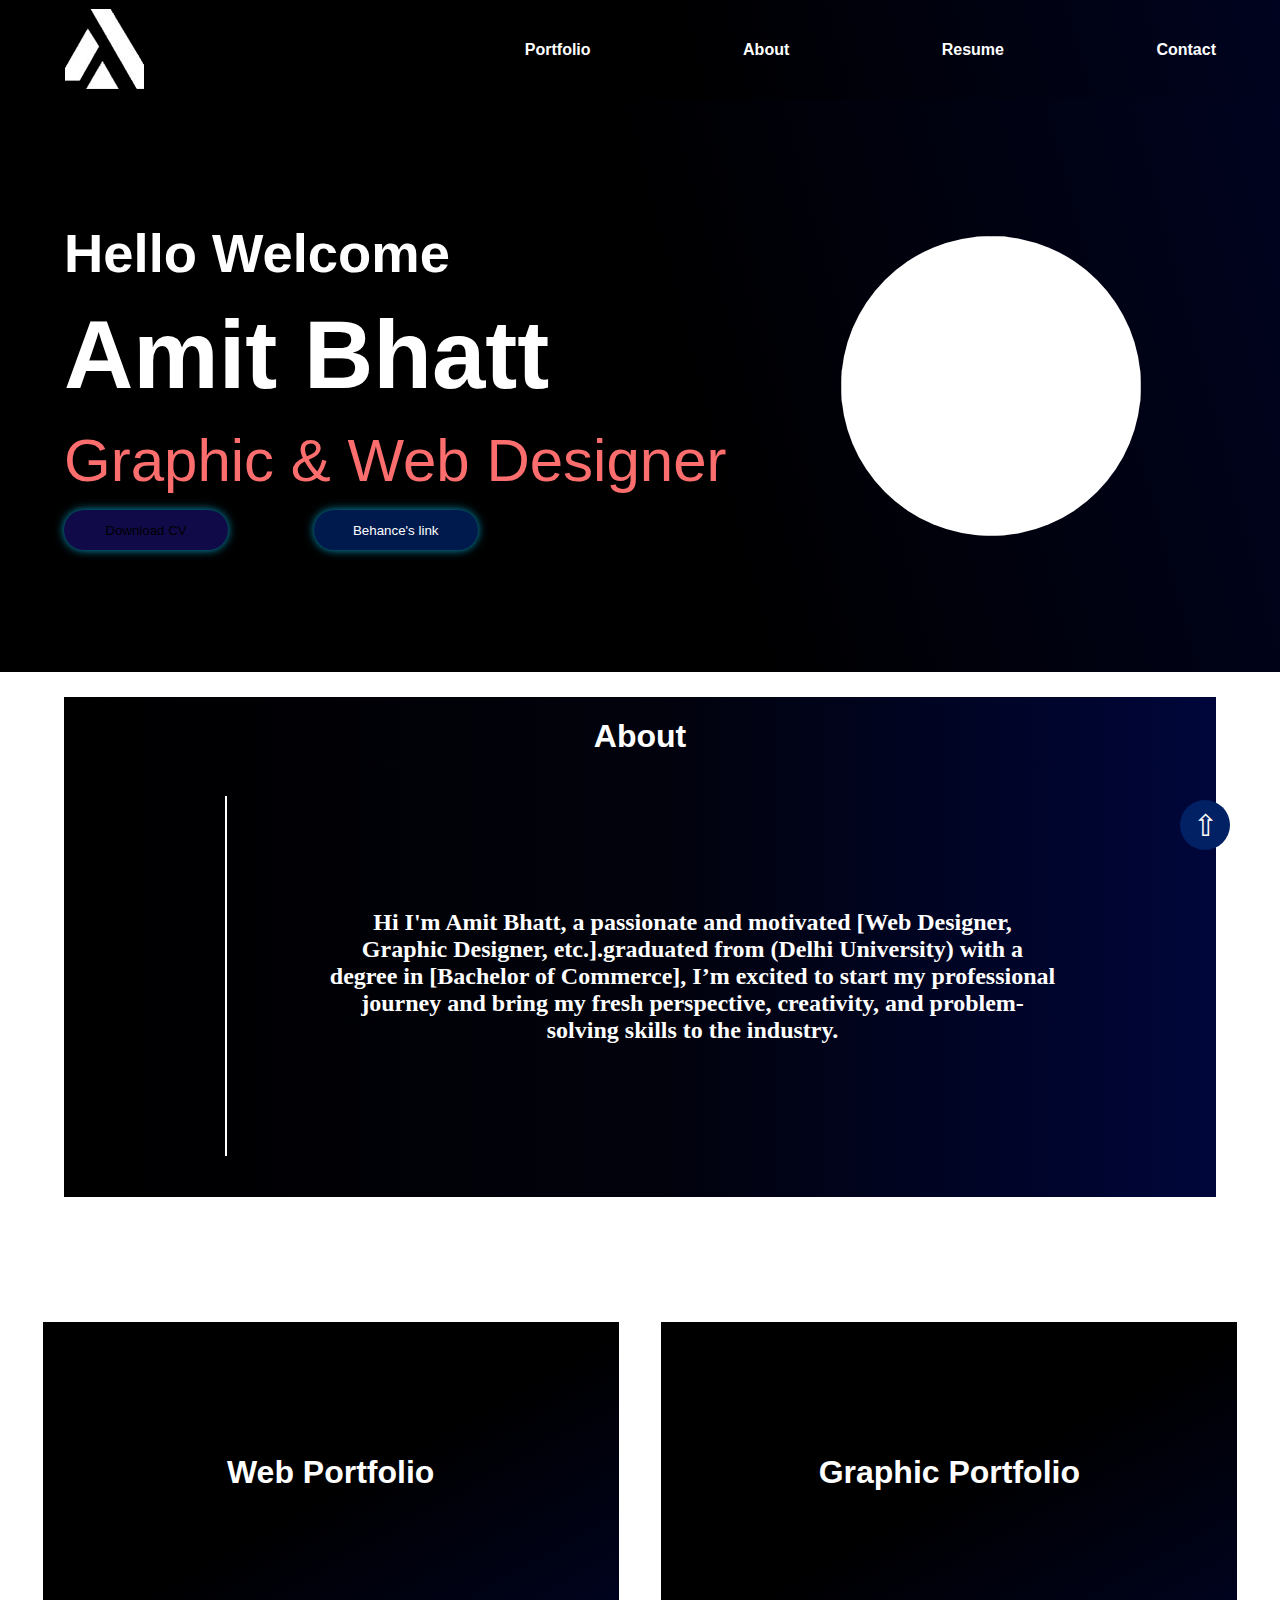
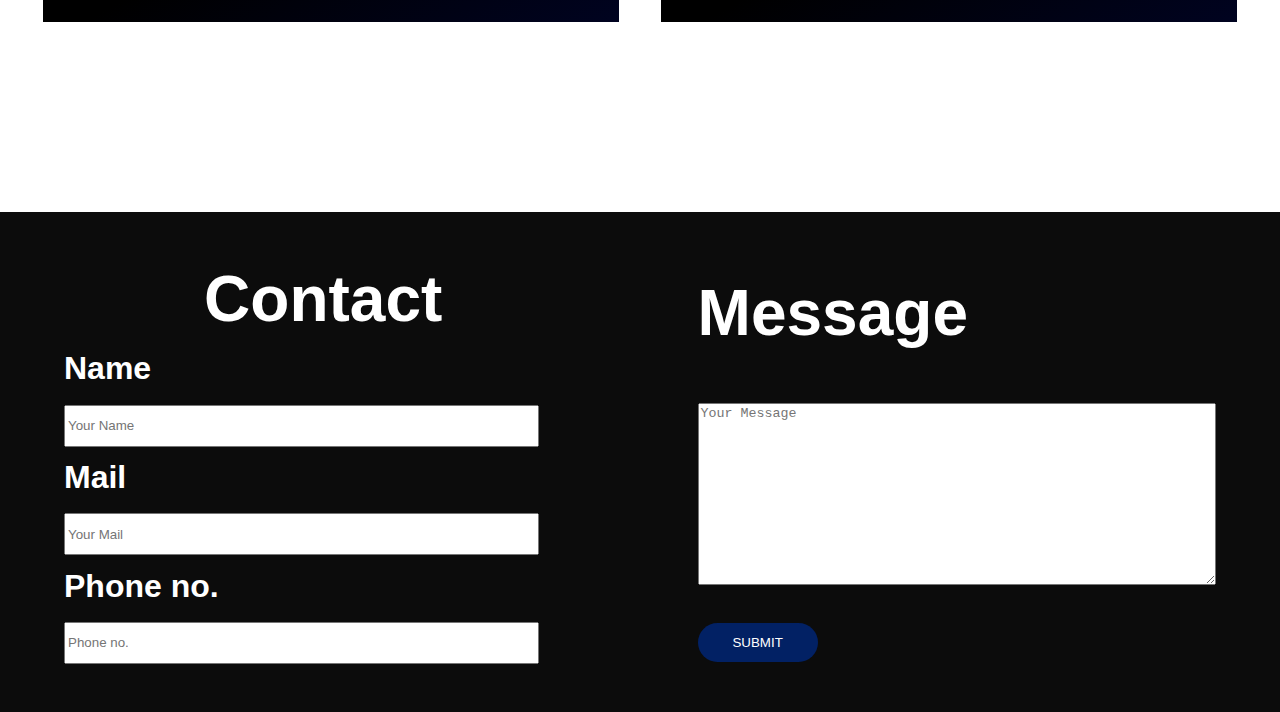
==== commit a44b06a2: "Add files via upload" ====
--- a/index.html
+++ b/index.html
@@ -33,12 +33,12 @@
         <div class="header" id="header">
             <div class="logo"><img src="images/logoname.png"></div>
             <ul class="ul">
-                <li class="profilephoto"></li>
+                <li class="profilephoto"><img src=""></li>
                 <li><a href="#portfolio"> Portfolio</a>
 
 
                 <li><a href="#about">About</a></li>
-                <li><a href="images/Amit CV.pdf" download="" target="_blank">Resume</a></li>
+                <li><a href="images/CV.pdf" download="" target="_blank">Resume</a></li>
                 <li><a href="#contact">Contact</a></li>
             </ul>
         </div>
@@ -65,8 +65,8 @@
                 </div>
 
                 <div class="resumebtn1">
-                    <button class="resumebtn"><a href="images/Amit CV.pdf"> Download CV</a></button>
-                    <a href=""><button class="behance">Behance's link</button></a>
+                    <a href="images/CV.pdf" download="" target="_blank"><button class="resumebtn"> Download CV</button></a>
+                    <a href="https://www.behance.net/amitbhatt16" target="_blank"><button class="behance">Behance's link</button></a>
                 </div>
 
 
@@ -83,7 +83,7 @@
             </div>
 
             <div class="profileright">
-                <div class="photo"><img src="images/Photo1.jpeg"></div>
+                <div class="photo"><img src=""></div>
             </div>
         </div>
     </div>
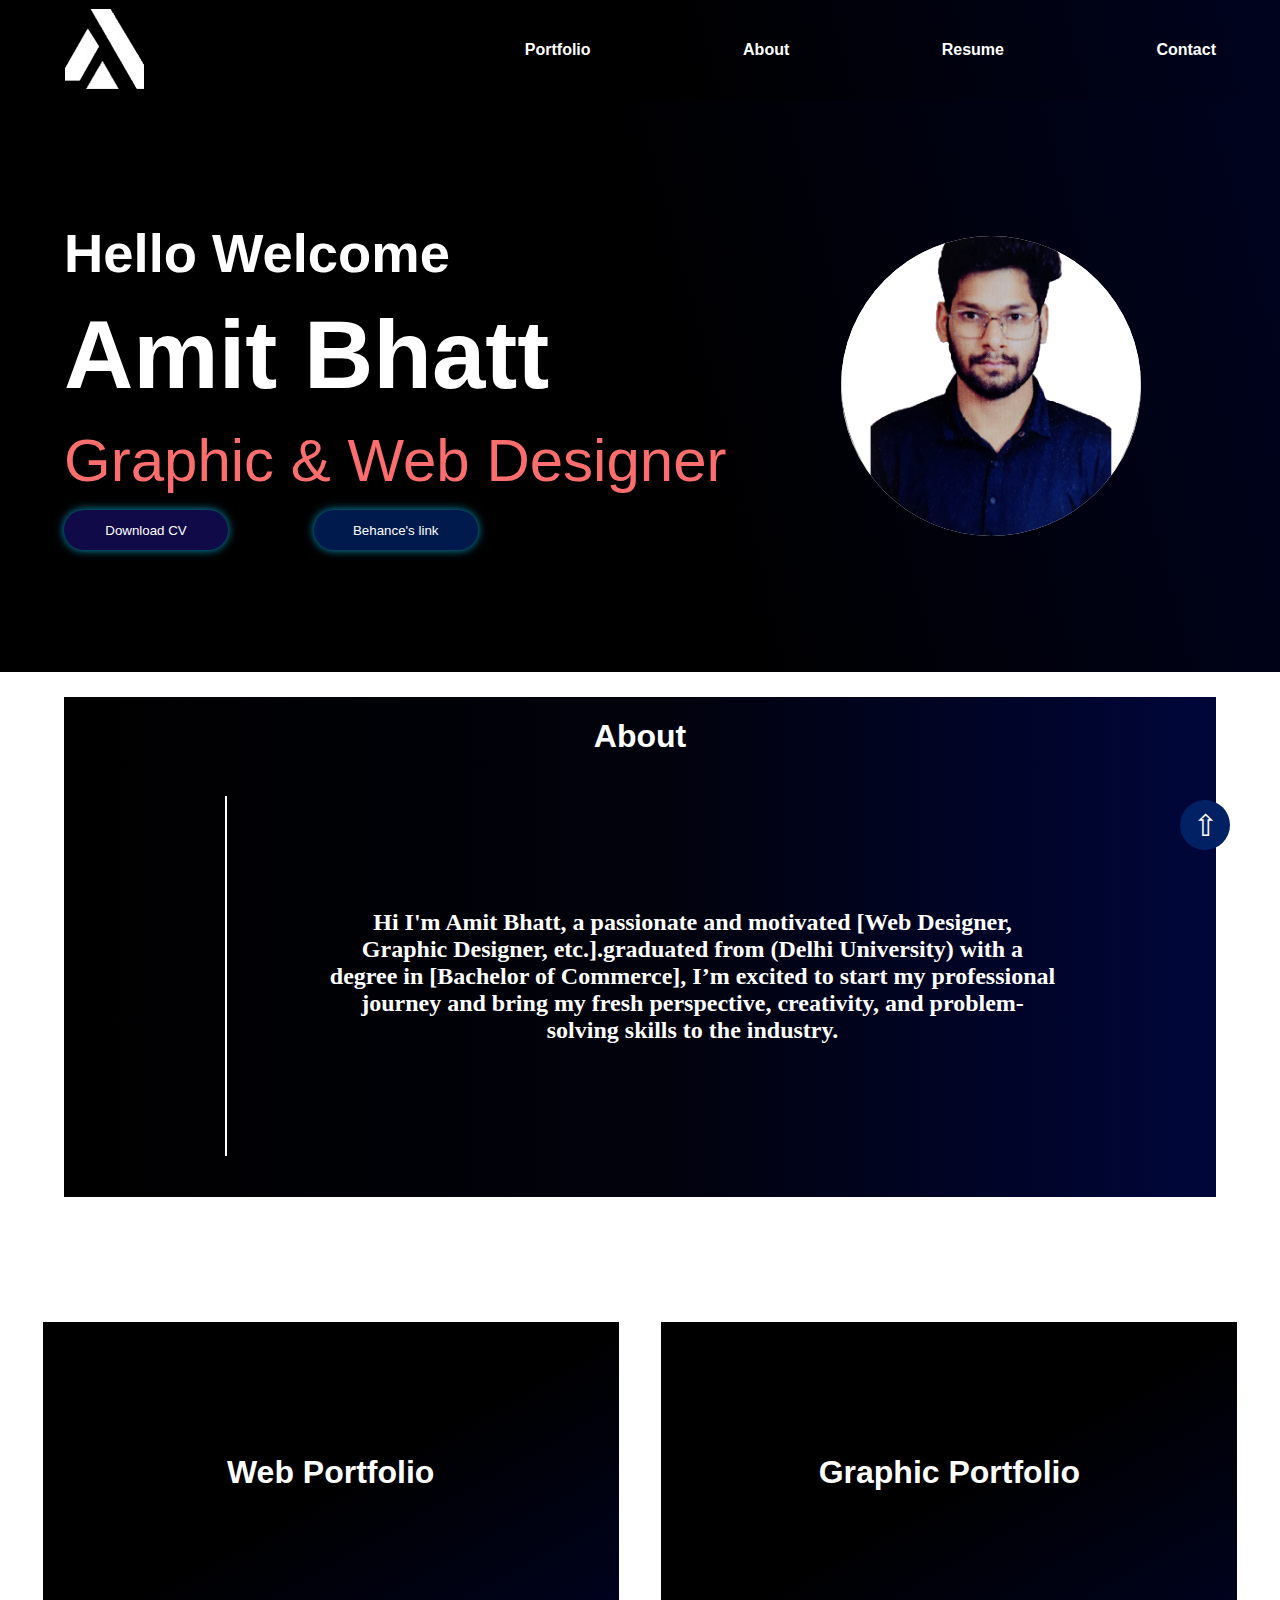
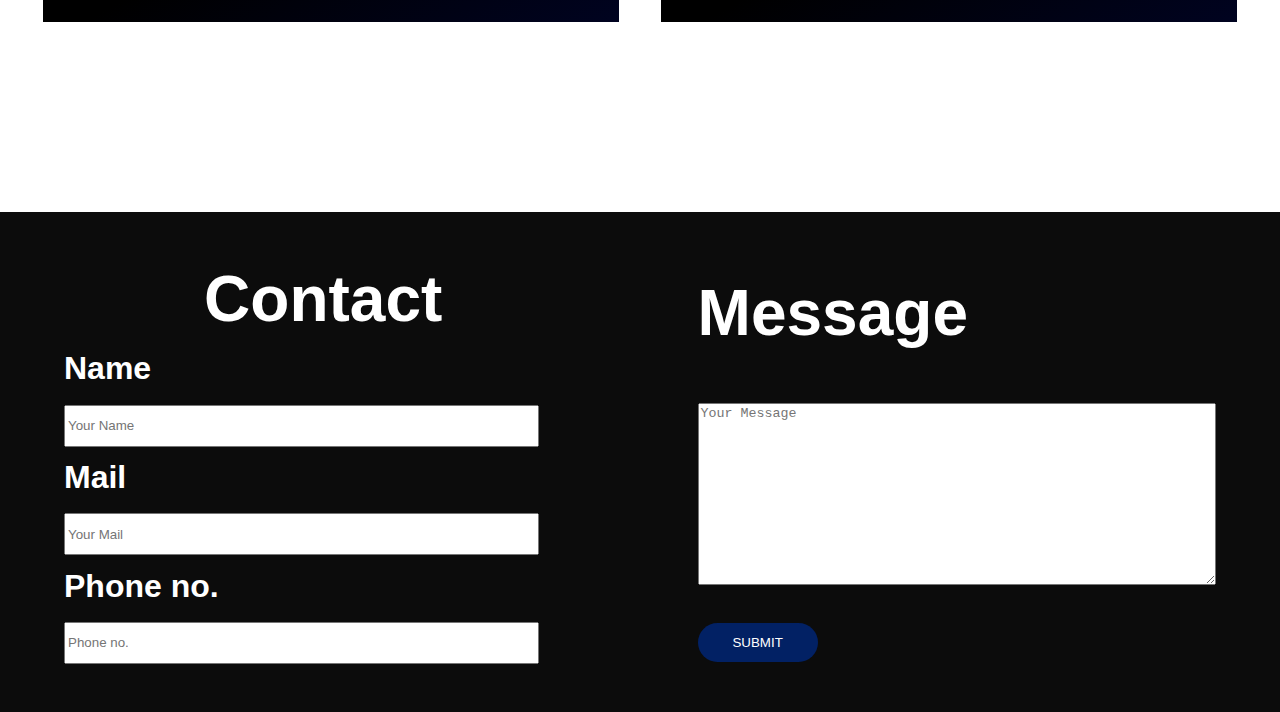
==== commit fa3d604e: "Add files via upload" ====
--- a/index.html
+++ b/index.html
@@ -33,8 +33,8 @@
         <div class="header" id="header">
             <div class="logo"><img src="images/logoname.png"></div>
             <ul class="ul">
-                <li class="profilephoto"><img src=""></li>
-                <li><a href="#portfolio"> Portfolio</a>
+                <li class="profilephoto"><img src="images/Profile.png"></li>
+                <li><a href="#portfolio"> Portfolio</a> 
 
 
                 <li><a href="#about">About</a></li>
@@ -65,7 +65,7 @@
                 </div>
 
                 <div class="resumebtn1">
-                    <a href="images/CV.pdf" download="" target="_blank"><button class="resumebtn"> Download CV</button></a>
+                    <a href="images/Amit's CV.pdf" download="" target="_blank"><button class="resumebtn"> Download CV</button></a>
                     <a href="https://www.behance.net/amitbhatt16" target="_blank"><button class="behance">Behance's link</button></a>
                 </div>
 
@@ -83,7 +83,7 @@
             </div>
 
             <div class="profileright">
-                <div class="photo"><img src=""></div>
+                <div class="photo"><img src="images/Profile.png"></div>
             </div>
         </div>
     </div>
@@ -300,7 +300,7 @@
                 <div class="logo2"> <img src="images/logo 2.png"></div>
             </div>
             <div class="btn3">Behance link for both logo
-                <a href=""><button class="behance1">Behance's link</button></a>
+                <a href="https://www.behance.net/amitbhatt16"><button class="behance1">Behance's link</button></a>
             </div>
         </div>
     </div>
--- a/style.css
+++ b/style.css
@@ -246,13 +246,8 @@
     cursor: pointer;
     transition: 0.5s;
     border: none;
-}
-
-.resumebtn a {
-    color: white;
-    text-decoration: none;
-}
-
+    color: white;
+}
 .resumebtn:hover {
     color: black;
     background-color: rgb(255, 255, 255);
@@ -260,7 +255,7 @@
 }
 
 .resumebtn:hover a {
-    color: rgb(7, 7, 7);
+    color: rgb(255, 255, 255);
 }
 
 
@@ -355,8 +350,8 @@
 }
 
 .photo img {
-    width: 100%;
-    height: 100%;
+    width: 320px;
+    height: 450px;
 }
 
 
@@ -1132,7 +1127,7 @@
     }
 
     .resumebtn {
-        width: 46%;
+        width: 100%;
         height: 34px;
     }
 
@@ -1375,6 +1370,7 @@
     .header ul.active {
 
         width: 100%;
+        height: 100vh;
         right: 0;
     }
 
@@ -1383,6 +1379,18 @@
     .profile {
         width: 100%
     }
+
+   .profilephoto {overflow: hidden;
+    display: flex;
+    justify-content: center;
+    align-items: center;
+    
+   }
+
+   .profilephoto img{
+    width: 140px;
+    height: 140px;
+   }
 
     .profileleft {
         width: 100%;
